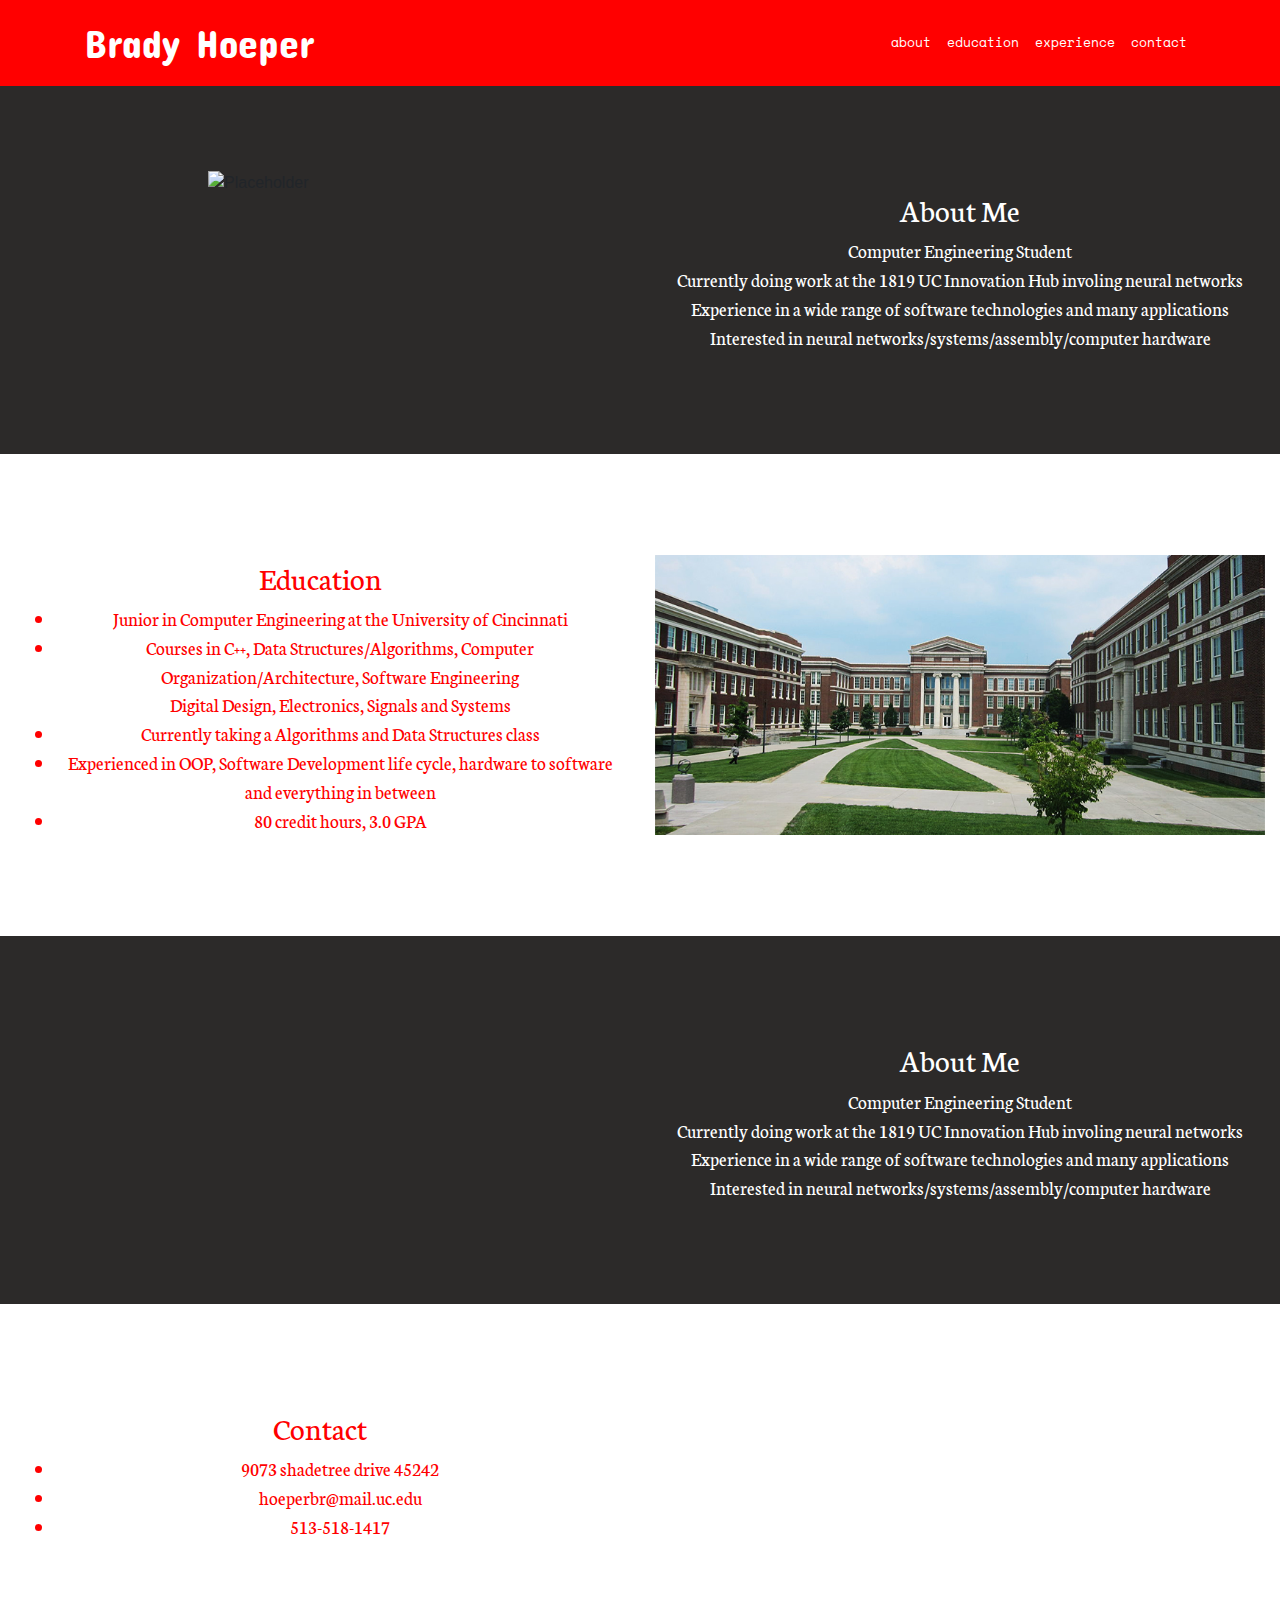
==== index.html @ bbfc3ad2 "favicon, css bg color, some text" ====
<!DOCTYPE html>
<html class="no-js">
    <head>
    	<link rel="shortcut icon" type="image/x-icon" href="favicon.ico"/>
        <meta charset="utf-8">
        <meta http-equiv="X-UA-Compatible" content="IE=edge">
        <title>Brady Hoeper</title>
        <meta name="description" content="">
        <meta name="viewport" content="width=device-width, initial-scale=1, shrink-to-fit=no">
        <link href="https://fonts.googleapis.com/css?family=Concert+One|Merienda+One|Neuton|Space+Mono" rel="stylesheet">
        <link rel="stylesheet" href="https://use.fontawesome.com/releases/v5.7.2/css/all.css" integrity="sha384-fnmOCqbTlWIlj8LyTjo7mOUStjsKC4pOpQbqyi7RrhN7udi9RwhKkMHpvLbHG9Sr" crossorigin="anonymous">
        <link rel="stylesheet" href="https://stackpath.bootstrapcdn.com/bootstrap/4.3.1/css/bootstrap.min.css" integrity="sha384-ggOyR0iXCbMQv3Xipma34MD+dH/1fQ784/j6cY/iJTQUOhcWr7x9JvoRxT2MZw1T" crossorigin="anonymous">
        <link rel="stylesheet" href="css/style.css">
    </head>
    <body>
        <!--[if lt IE 7]>
            <p class="browsehappy">You are using an <strong>outdated</strong> browser. Please <a href="#">upgrade your browser</a> to improve your experience.</p>
        <![endif]-->
        <nav class="navbar sticky-top navbar-expand-md navbar-light bg-primary">
            <div class="container">
                <a class="navbar-brand" href="#">Brady Hoeper</a>
                <button class="navbar-toggler" type="button" data-toggle="collapse" data-target="#navbarNav" aria-controls="navbarNav" aria-expanded="false" aria-label="Toggle navigation">
                <span class="navbar-toggler-icon"></span>
                </button>
                <div class="collapse navbar-collapse justify-content-end" id="navbarNav">
                <ul class="navbar-nav">
                    <li class="nav-item">
                    <a class="nav-link" href="#about">about</a>
                    </li>
                    <li class="nav-item">
                    <a class="nav-link" href="#education">education</a>
                    </li>
                    <li class="nav-item">
                    <a class="nav-link" href="#experience">experience</a>
                    </li>
                    <li class="nav-item">
                    <a class="nav-link" href="#contact">contact</a>
                    </li>
                </ul>
                </div>
            </div>
        </nav>
        <div class="container-fluid" id="about">
            <div class="row bg-black">
                <div class="d-none d-md-block col-sm-6">
                    <img class="picture" src="img/person-placeholder.png" alt="Placeholder">
                </div>
                <div class="col-sm-12 col-md-6">
                    <h2 class="about">About Me</h2>
                    <p class="about">Computer Engineering Student<br>
                    				 Currently doing work at the 1819 UC Innovation Hub involing neural networks <br>
                    				 Experience in a wide range of software technologies and many applications<br>
                    				 Interested in neural networks/systems/assembly/computer hardware
                    </p>
                </div>
            </div>
        </div>

        <div class="container-fluid" id="education">
            <div class="row bg-white align-items-center">
                <div class="col-md-6">
                    <h2 class="edu">Education</h2>
                    <ul class="edu">
                        <li>Junior in Computer Engineering at the University of Cincinnati</li>
                        <li>Courses in C++, Data Structures/Algorithms, Computer Organization/Architecture, Software Engineering<br>Digital Design, Electronics, Signals and Systems</li>
                        <li>Currently taking a Algorithms and Data Structures class</li>
                        <li>Experienced in OOP, Software Development life cycle, hardware to software and everything in between</li>
                        <li>80 credit hours, 3.0 GPA</li>
                    </ul> 
                </div>
                <div class="col-md-6">
                    <div>
                        <img class="picture1 d-block" src="img/quad.jpg" alt="Placeholder">
                    </div>
                </div>
            </div>
        </div>

        <div class="container-fluid" id="experience">
            <div class="row bg-black">
                <div class="d-none d-md-block col-sm-6">
                </div>
                <div class="col-sm-12 col-md-6">
                    <h2 class="about">About Me</h2>
                    <p class="about">Computer Engineering Student<br>
                    				 Currently doing work at the 1819 UC Innovation Hub involing neural networks <br>
                    				 Experience in a wide range of software technologies and many applications<br>
                    				 Interested in neural networks/systems/assembly/computer hardware
                    </p>
                </div>
            </div>
        </div>

        <div class="container-fluid" id="contact">
            <div class="row bg-white align-items-center">
                <div class="col-md-6">
                    <h2 class="edu">Contact</h2>
                    <ul class="edu">
                    	<li>9073 shadetree drive 45242</li>
                        <li>hoeperbr@mail.uc.edu</li>
                        <li>513-518-1417</li>
                    </ul> 
                </div>
                <div class="col-md-6">
                    <div>
                        
                    </div>
                </div>
            </div>
        </div>

        <div class="container-fluid" id="exp">
            <div class="row bg-black">

            </div>
        </div>

        <footer class="page-footer bg-primary">
            <div class="container">
                <a href="https://github.com/bradyhoeper36"><i class="fab fa-github fa-2x"></i></a>
                <a href="https://www.linkedin.com/in/brady-hoeper-599100140/"><i class="fab fa-linkedin fa-2x"></i></a>
            </div>
        </footer>
    </body>
</html>
---- css/style.css ----
a {
    color: white;
}
a:hover {
    color: #a5acaf;
}
i {
    margin: 10px;
}
.about {
    font-family: 'Neuton', serif;
    color: #ffffff;
    text-align: center;
}
p.about {
    font-size: 1.2em;
}
h2.about {
    margin-top: 20px;
    font-size: 2em;
}
.bg-primary {
    background-color: #F00!important;
}
.bg-black {
    background: #2C2A29;
}
.edu {
    font-family: 'Neuton', serif;
    color: #F00;
    text-align: center;
}
ul.edu {
    font-size: 1.2em;
}
h2.edu {
    margin-top: 20px;
    font-size: 2em;
}
.navbar-brand {
    font-family: 'Concert One', cursive;
    font-size: 2.5em;
}
.navbar-light .navbar-brand {
    color: white;
}
.navbar-light .navbar-nav .nav-link {
    font-family: 'Space Mono', monospace;
    font-size: .8em;
    color: white;
}
.navbar-light .navbar-nav .nav-link:focus, .navbar-light .navbar-nav .nav-link:hover {
    color: #a5acaf;
}
.navbar-light .navbar-brand:focus, .navbar-light .navbar-brand:hover {
    color: #a5acaf;
}
.picture {
    position: absolute;
    top: 0;
    bottom: 0;
    left: 0;
    right: 0;
    margin: auto;
    height: auto;
    width: auto;
    max-width: 35%;
    object-fit: cover;
}
.picture1 {
    top: 0;
    bottom: 0;
    left: 0;
    right: 0;
    margin: auto;
    height: auto;
    width: auto;
    max-width: 100%;
    object-fit: center;
}
.row {
    padding-top: 85px;
    padding-bottom: 85px;
}
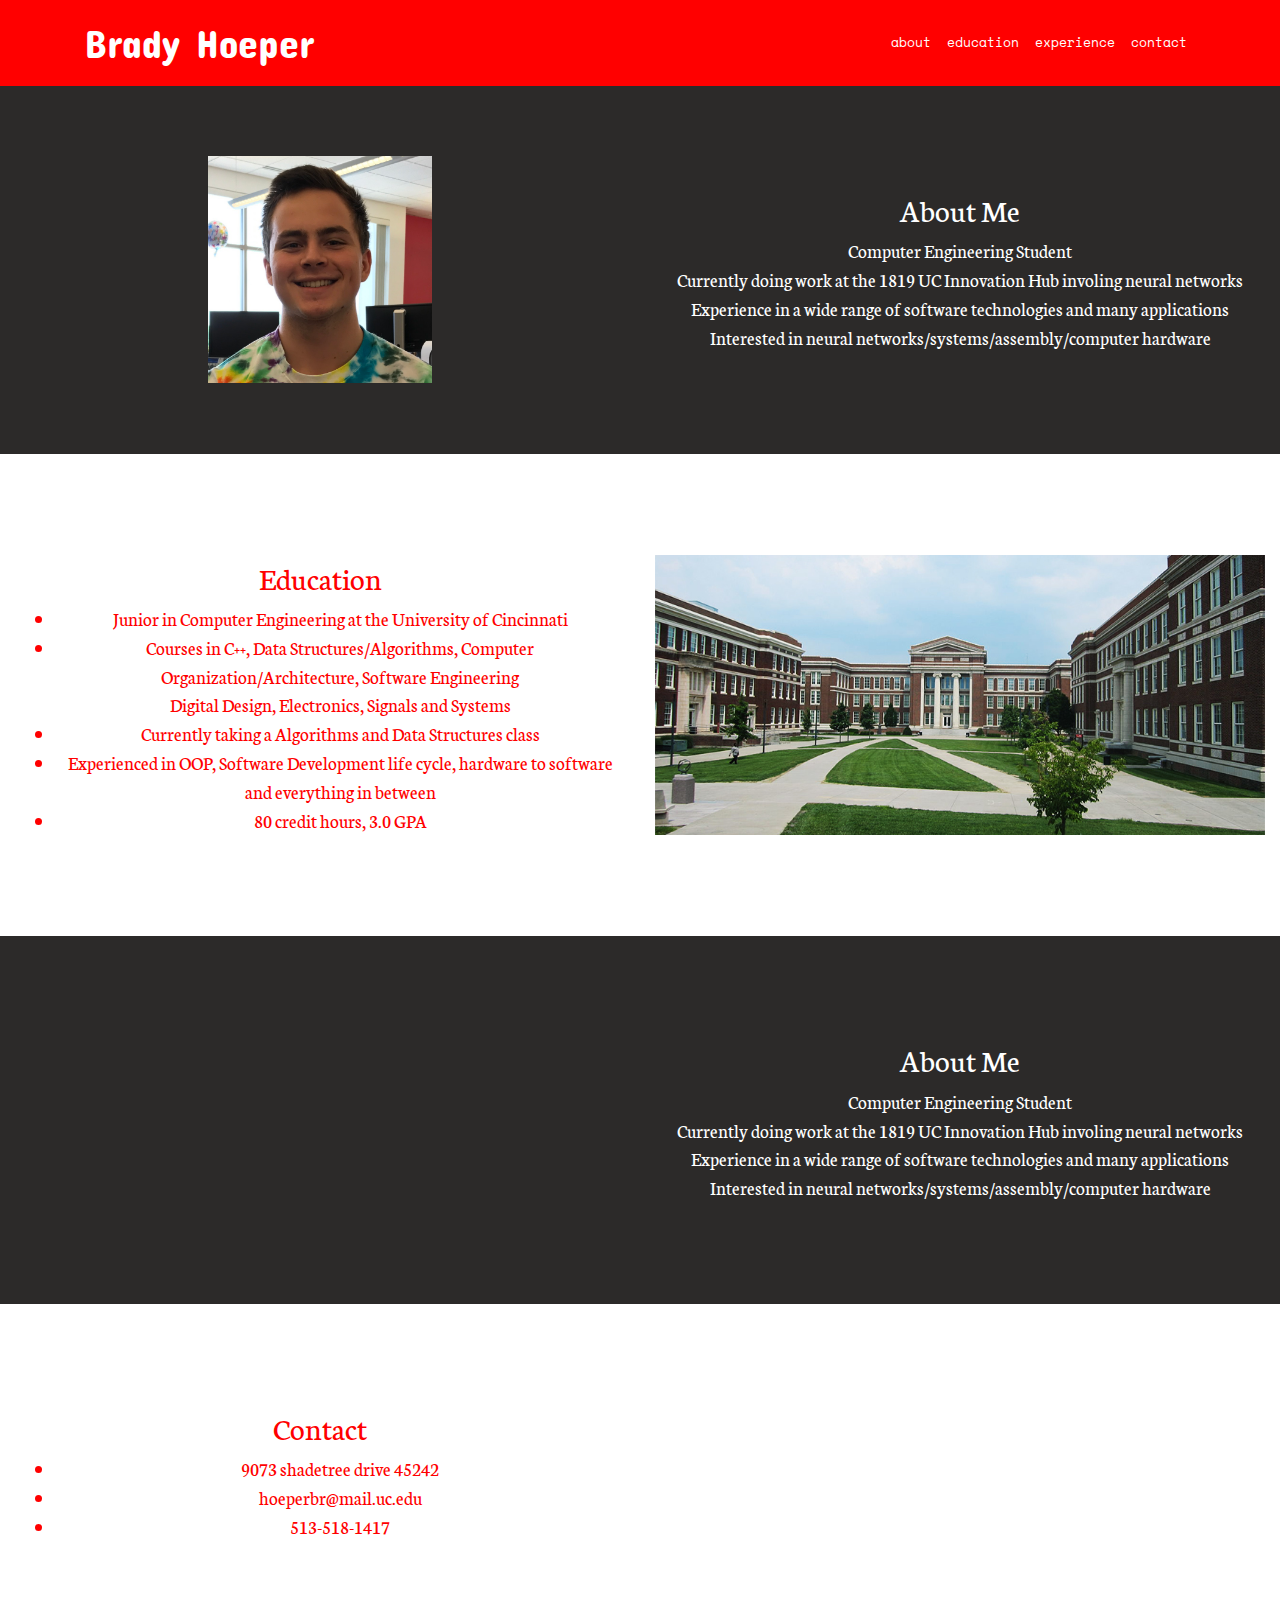
==== commit 854f703f: "pic fix" ====
--- a/index.html
+++ b/index.html
@@ -43,7 +43,7 @@
         <div class="container-fluid" id="about">
             <div class="row bg-black">
                 <div class="d-none d-md-block col-sm-6">
-                    <img class="picture" src="img/person-placeholder.png" alt="Placeholder">
+                    <img class="picture" src="img/portrait.jpg" alt="Placeholder">
                 </div>
                 <div class="col-sm-12 col-md-6">
                     <h2 class="about">About Me</h2>
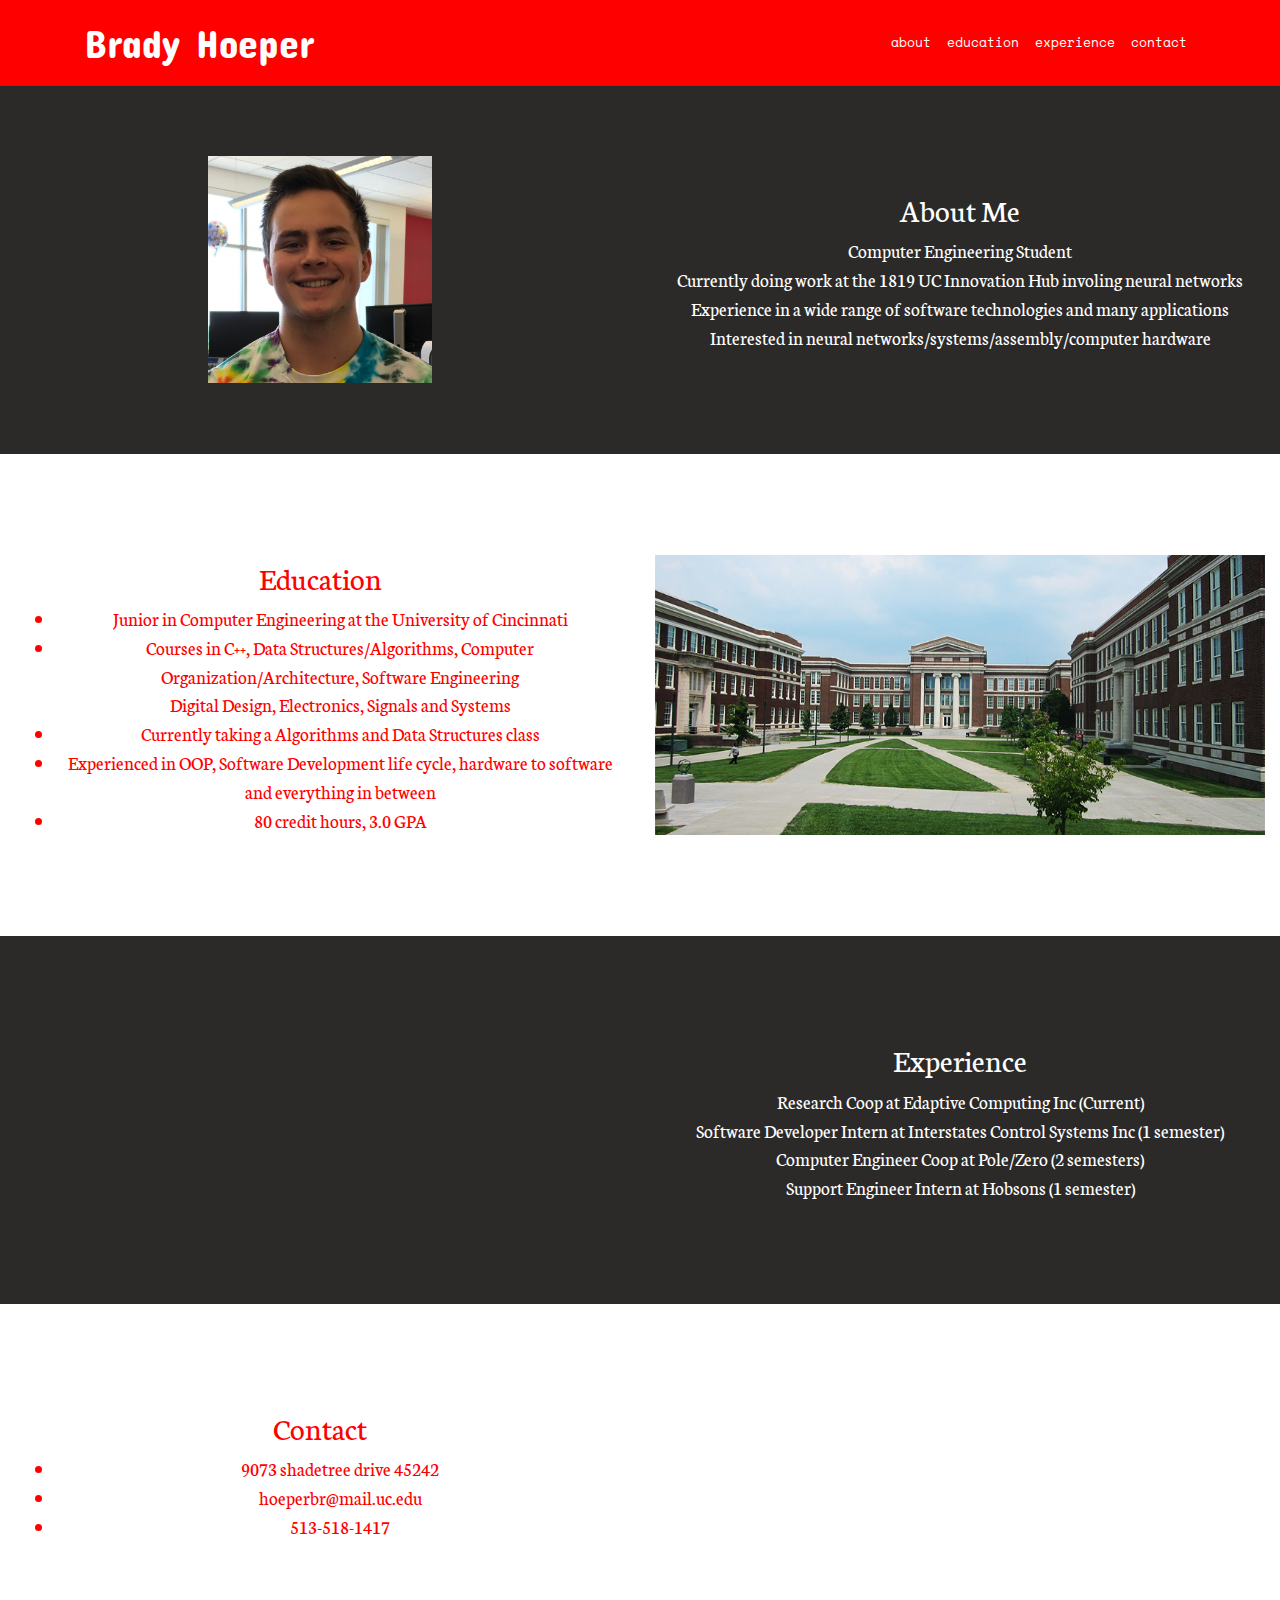
==== commit b981a427: "Updated experience portion" ====
--- a/index.html
+++ b/index.html
@@ -81,11 +81,11 @@
                 <div class="d-none d-md-block col-sm-6">
                 </div>
                 <div class="col-sm-12 col-md-6">
-                    <h2 class="about">About Me</h2>
-                    <p class="about">Computer Engineering Student<br>
-                    				 Currently doing work at the 1819 UC Innovation Hub involing neural networks <br>
-                    				 Experience in a wide range of software technologies and many applications<br>
-                    				 Interested in neural networks/systems/assembly/computer hardware
+                    <h2 class="about">Experience</h2>
+                    <p class="about">Research Coop at Edaptive Computing Inc (Current)<br>
+                                     Software Developer Intern at Interstates Control Systems Inc (1 semester)<br>
+                    				 Computer Engineer Coop at Pole/Zero (2 semesters)<br>
+                    				 Support Engineer Intern at Hobsons (1 semester)
                     </p>
                 </div>
             </div>
--- a/css/style.css
+++ b/css/style.css
@@ -24,6 +24,9 @@
 }
 .bg-black {
     background: #2C2A29;
+}
+.cointainer{
+    box-sizing: 'content-box';
 }
 .edu {
     font-family: 'Neuton', serif;
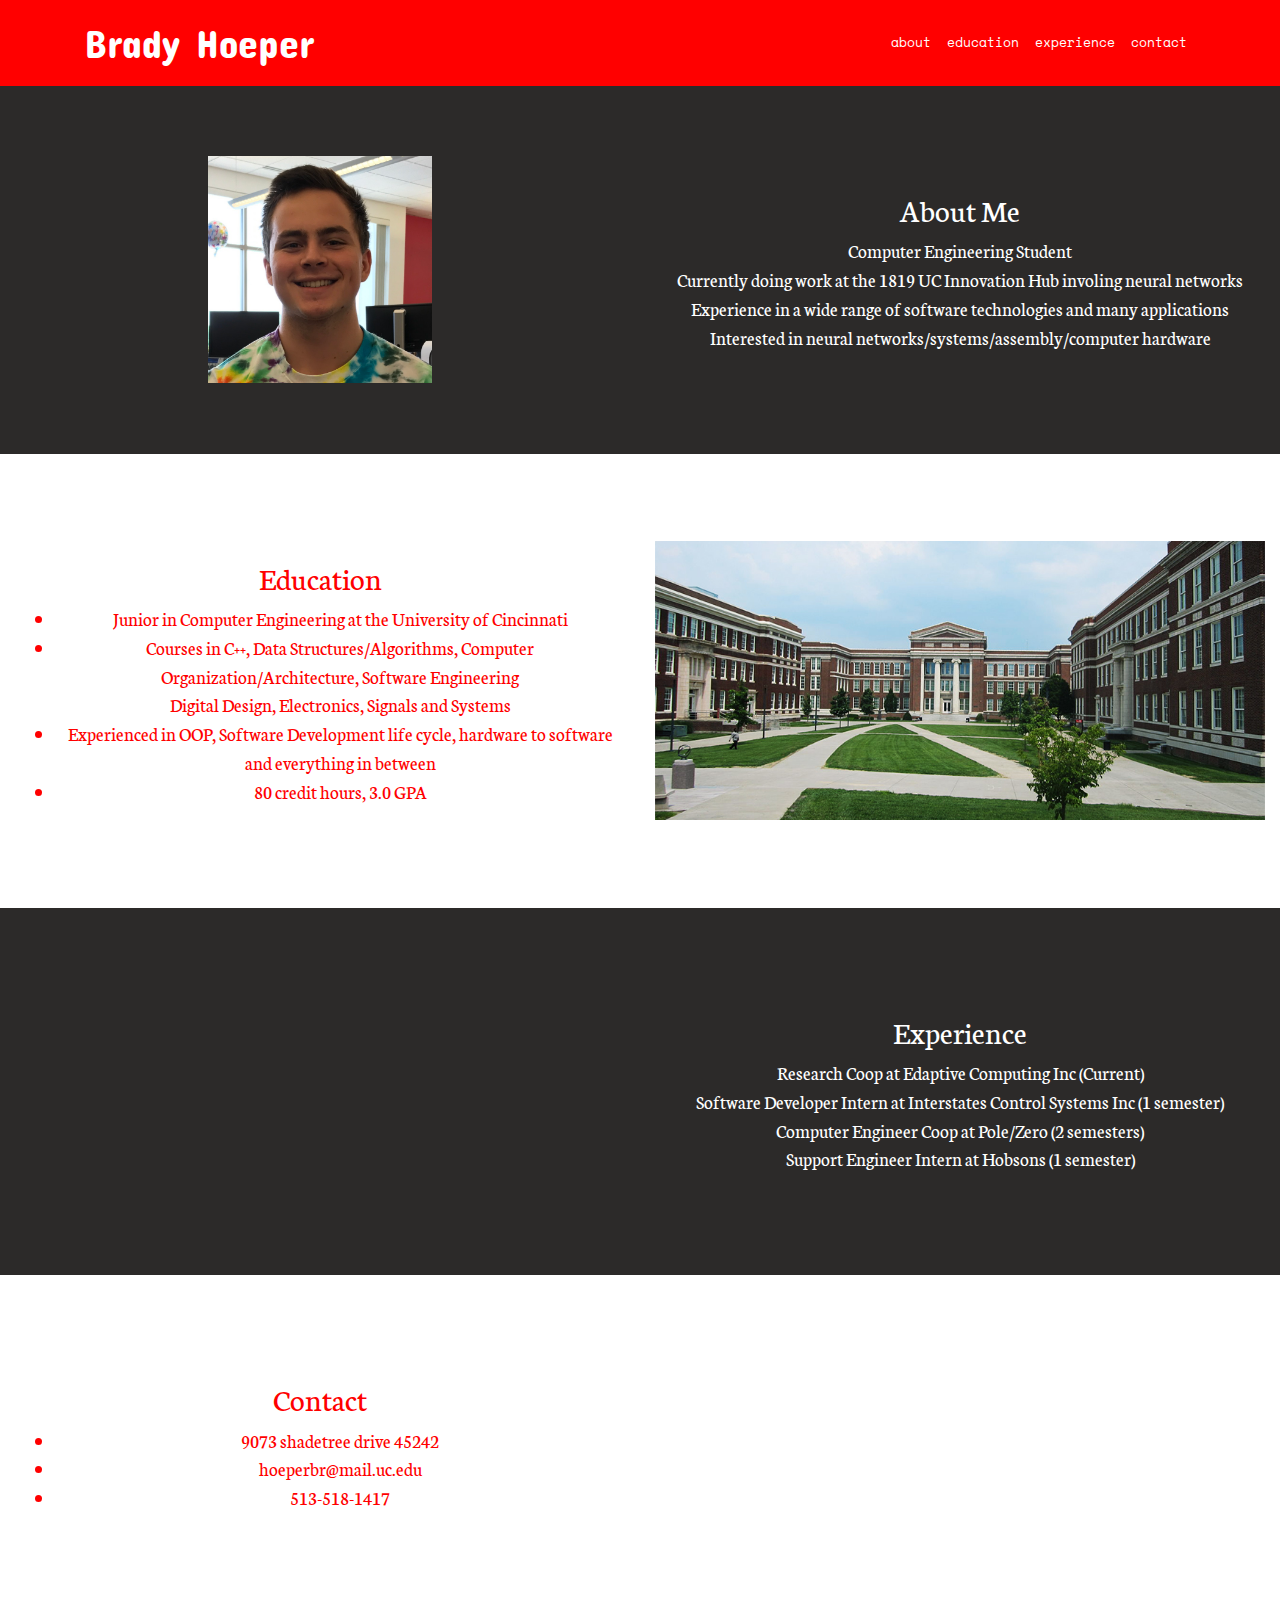
==== commit 30c95106: "removed wrong text" ====
--- a/index.html
+++ b/index.html
@@ -63,7 +63,6 @@
                     <ul class="edu">
                         <li>Junior in Computer Engineering at the University of Cincinnati</li>
                         <li>Courses in C++, Data Structures/Algorithms, Computer Organization/Architecture, Software Engineering<br>Digital Design, Electronics, Signals and Systems</li>
-                        <li>Currently taking a Algorithms and Data Structures class</li>
                         <li>Experienced in OOP, Software Development life cycle, hardware to software and everything in between</li>
                         <li>80 credit hours, 3.0 GPA</li>
                     </ul> 
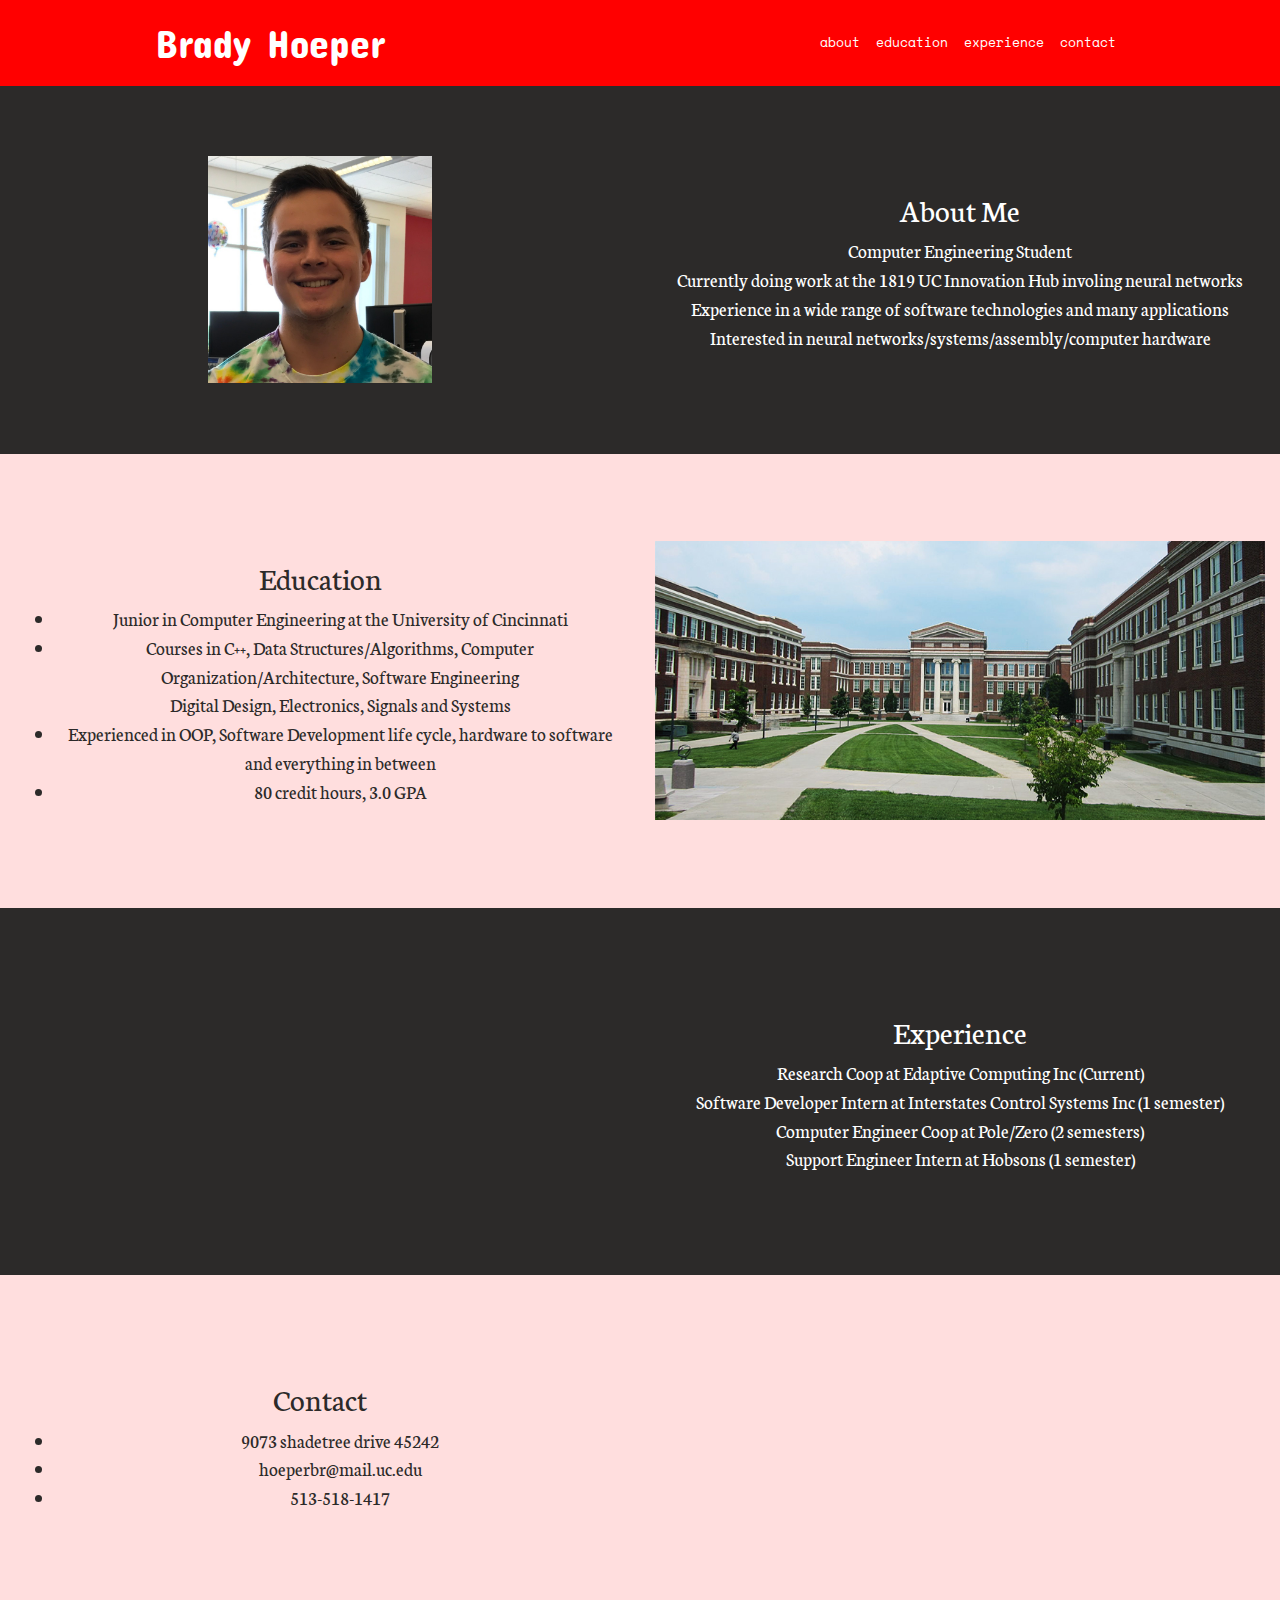
==== commit 41688b92: "nav bar and colors" ====
--- a/index.html
+++ b/index.html
@@ -13,9 +13,7 @@
         <link rel="stylesheet" href="css/style.css">
     </head>
     <body>
-        <!--[if lt IE 7]>
-            <p class="browsehappy">You are using an <strong>outdated</strong> browser. Please <a href="#">upgrade your browser</a> to improve your experience.</p>
-        <![endif]-->
+
         <nav class="navbar sticky-top navbar-expand-md navbar-light bg-primary">
             <div class="container">
                 <a class="navbar-brand" href="#">Brady Hoeper</a>
@@ -57,7 +55,7 @@
         </div>
 
         <div class="container-fluid" id="education">
-            <div class="row bg-white align-items-center">
+            <div class="row bg-light-red align-items-center">
                 <div class="col-md-6">
                     <h2 class="edu">Education</h2>
                     <ul class="edu">
@@ -91,7 +89,7 @@
         </div>
 
         <div class="container-fluid" id="contact">
-            <div class="row bg-white align-items-center">
+            <div class="row bg-light-red align-items-center">
                 <div class="col-md-6">
                     <h2 class="edu">Contact</h2>
                     <ul class="edu">
--- a/css/style.css
+++ b/css/style.css
@@ -25,12 +25,20 @@
 .bg-black {
     background: #2C2A29;
 }
-.cointainer{
-    box-sizing: 'content-box';
+
+.bg-light-red {
+    background: #FFDEDE;
 }
+
+.container {
+    margin-left: 10%;
+    margin-right: 10%;
+    max-width: none;
+}
+
 .edu {
     font-family: 'Neuton', serif;
-    color: #F00;
+    color: #2C2A29;
     text-align: center;
 }
 ul.edu {
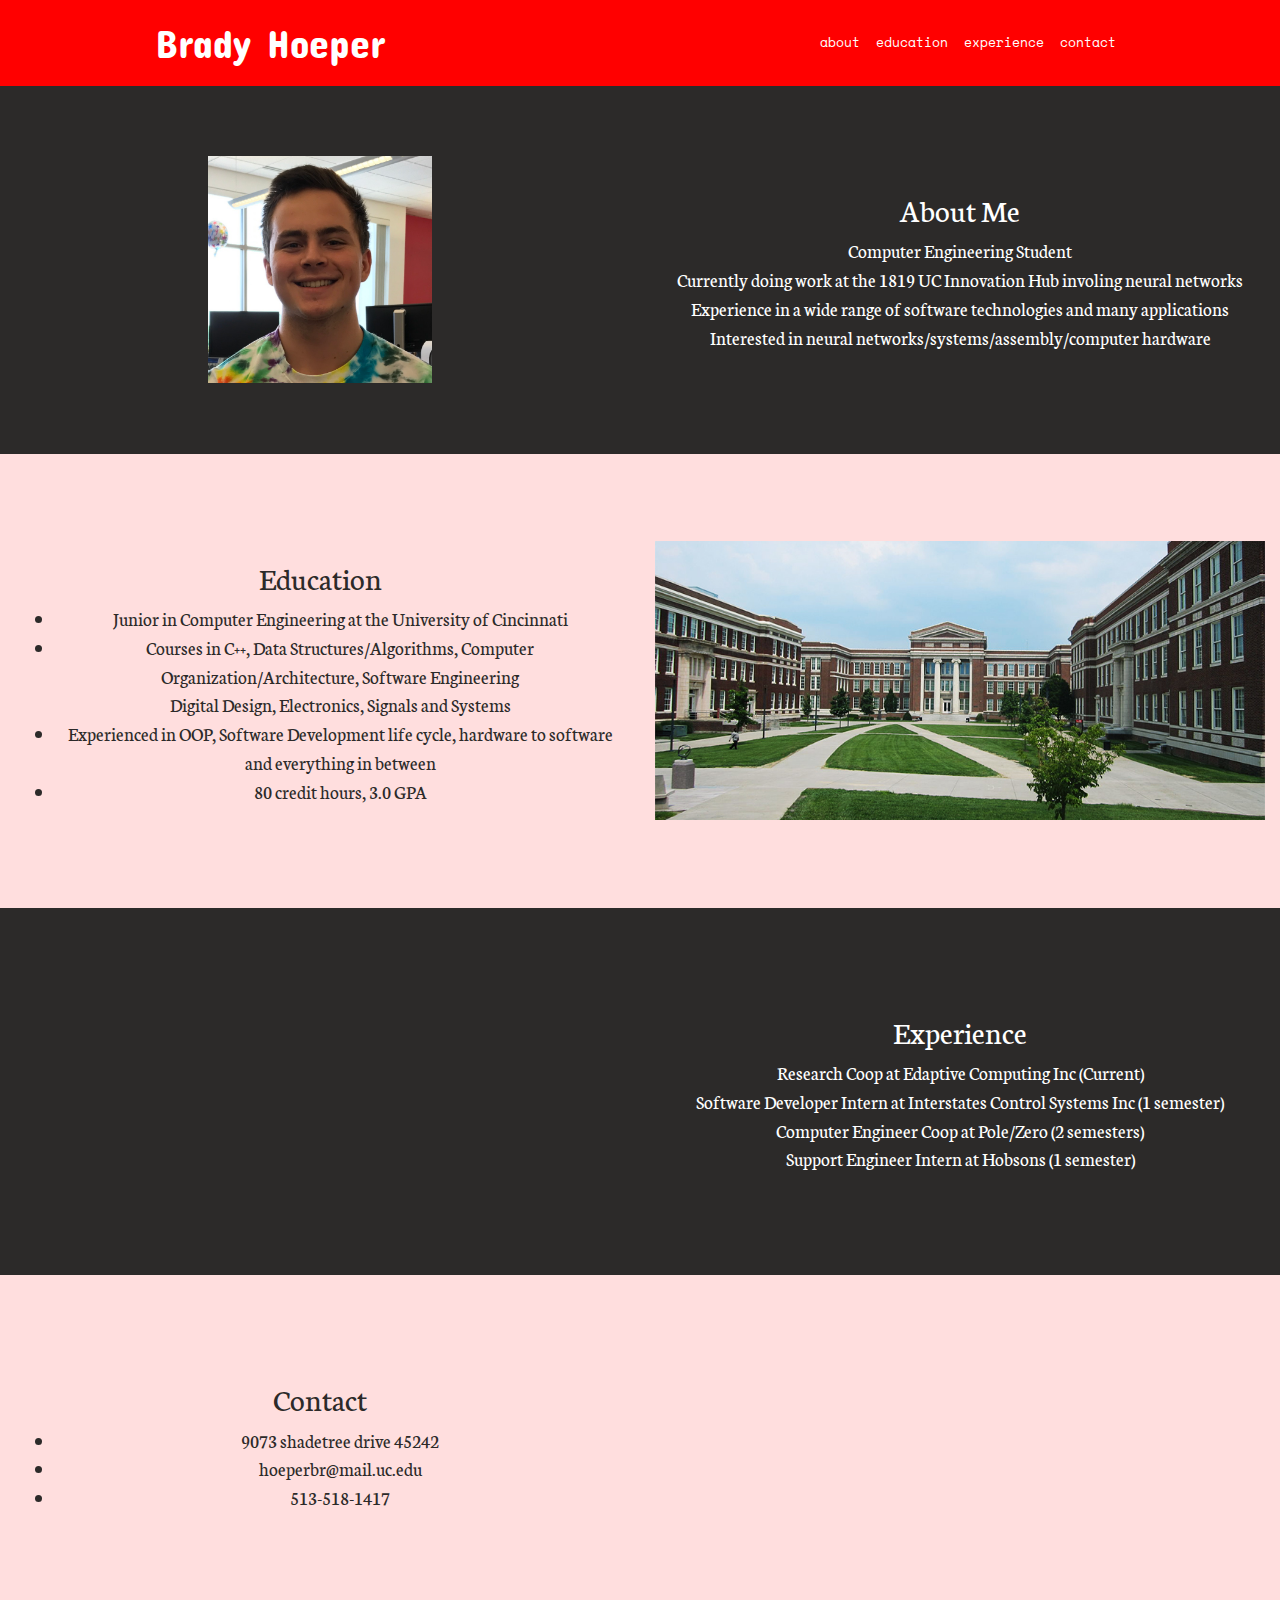
==== commit f746cda7: "removed div" ====
--- a/index.html
+++ b/index.html
@@ -105,13 +105,6 @@
                 </div>
             </div>
         </div>
-
-        <div class="container-fluid" id="exp">
-            <div class="row bg-black">
-
-            </div>
-        </div>
-
         <footer class="page-footer bg-primary">
             <div class="container">
                 <a href="https://github.com/bradyhoeper36"><i class="fab fa-github fa-2x"></i></a>
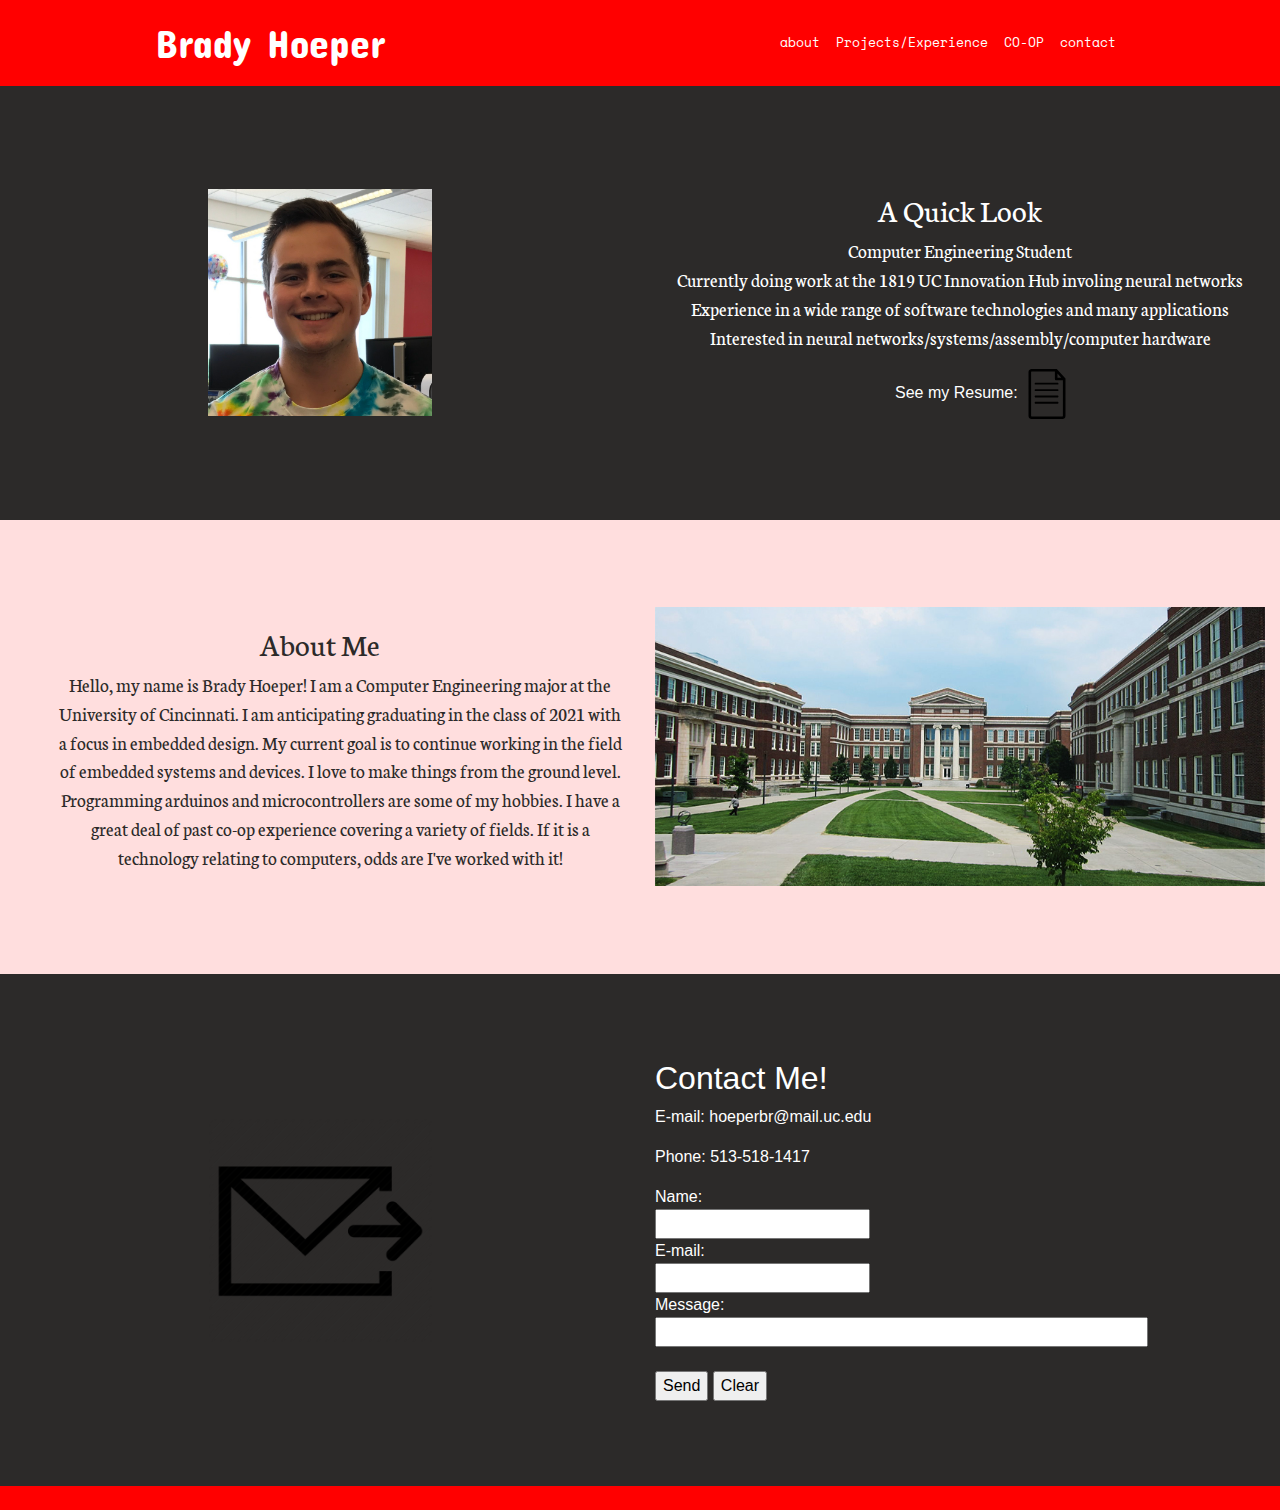
==== commit d756bf9b: "some formatting" ====
--- a/index.html
+++ b/index.html
@@ -16,23 +16,23 @@
 
         <nav class="navbar sticky-top navbar-expand-md navbar-light bg-primary">
             <div class="container">
-                <a class="navbar-brand" href="#">Brady Hoeper</a>
+                <a class="navbar-brand" href="index.html">Brady Hoeper</a>
                 <button class="navbar-toggler" type="button" data-toggle="collapse" data-target="#navbarNav" aria-controls="navbarNav" aria-expanded="false" aria-label="Toggle navigation">
                 <span class="navbar-toggler-icon"></span>
                 </button>
                 <div class="collapse navbar-collapse justify-content-end" id="navbarNav">
                 <ul class="navbar-nav">
                     <li class="nav-item">
-                    <a class="nav-link" href="#about">about</a>
+                        <a class="nav-link" href="#about">about</a>
                     </li>
                     <li class="nav-item">
-                    <a class="nav-link" href="#education">education</a>
+                        <a class="nav-link" href="projects.html">Projects/Experience</a>
                     </li>
                     <li class="nav-item">
-                    <a class="nav-link" href="#experience">experience</a>
+                        <a class="nav-link" href="coop.html">CO-OP</a>
                     </li>
                     <li class="nav-item">
-                    <a class="nav-link" href="#contact">contact</a>
+                            <a class="nav-link" href="index.html#contact">contact</a>
                     </li>
                 </ul>
                 </div>
@@ -44,11 +44,12 @@
                     <img class="picture" src="img/portrait.jpg" alt="Placeholder">
                 </div>
                 <div class="col-sm-12 col-md-6">
-                    <h2 class="about">About Me</h2>
+                    <h2 class="about">A Quick Look</h2>
                     <p class="about">Computer Engineering Student<br>
                     				 Currently doing work at the 1819 UC Innovation Hub involing neural networks <br>
                     				 Experience in a wide range of software technologies and many applications<br>
-                    				 Interested in neural networks/systems/assembly/computer hardware
+                                     Interested in neural networks/systems/assembly/computer hardware
+                                     </t><ul style="color: white; margin-left: 200px">See my Resume: <a href="pdf/Resume.pdf" target="_blank"><img src="img/document.svg" width="50", height="50"></a></ul>
                     </p>
                 </div>
             </div>
@@ -57,12 +58,13 @@
         <div class="container-fluid" id="education">
             <div class="row bg-light-red align-items-center">
                 <div class="col-md-6">
-                    <h2 class="edu">Education</h2>
+                    <h2 class="edu">About Me</h2>
                     <ul class="edu">
-                        <li>Junior in Computer Engineering at the University of Cincinnati</li>
-                        <li>Courses in C++, Data Structures/Algorithms, Computer Organization/Architecture, Software Engineering<br>Digital Design, Electronics, Signals and Systems</li>
-                        <li>Experienced in OOP, Software Development life cycle, hardware to software and everything in between</li>
-                        <li>80 credit hours, 3.0 GPA</li>
+                        Hello, my name is Brady Hoeper! I am a Computer Engineering major at the University of Cincinnati.
+                        I am anticipating graduating in the class of 2021 with a focus in embedded design.
+                        My current goal is to continue working in the field of embedded systems and devices.
+                        I love to make things from the ground level. Programming arduinos and microcontrollers are some of my hobbies.
+                        I have a great deal of past co-op experience covering a variety of fields. If it is a technology relating to computers, odds are I've worked with it!
                     </ul> 
                 </div>
                 <div class="col-md-6">
@@ -73,38 +75,29 @@
             </div>
         </div>
 
-        <div class="container-fluid" id="experience">
+        <div class="container-fluid" id="contact">
             <div class="row bg-black">
-                <div class="d-none d-md-block col-sm-6">
-                </div>
-                <div class="col-sm-12 col-md-6">
-                    <h2 class="about">Experience</h2>
-                    <p class="about">Research Coop at Edaptive Computing Inc (Current)<br>
-                                     Software Developer Intern at Interstates Control Systems Inc (1 semester)<br>
-                    				 Computer Engineer Coop at Pole/Zero (2 semesters)<br>
-                    				 Support Engineer Intern at Hobsons (1 semester)
-                    </p>
+                    <div class="d-none d-md-block col-sm-6">
+                        <img class="picture" src="img/mail.png" alt="Placeholder">
+                    </div>
+                <div class="col-md-6">
+                    <h2 style="color: white">Contact Me!</h2>
+                    <p style="color: white">E-mail: hoeperbr@mail.uc.edu</p>
+                    <p style="color: white">Phone: 513-518-1417</p>
+                    <form action="mailto:hoeperbr@mail.uc.edu" method="POST" enctype="text/plain" style="color: white">
+                    Name:<br>
+                    <input type="text" name="name"><br>
+                    E-mail:<br>
+                    <input type="text" name="mail"><br>
+                    Message:<br>
+                    <input type="text" name="comment" size="50" style="color: black"><br><br>
+                    <input type="submit" value="Send">
+                    <input type="reset" value="Clear"><br>
+                </form>
                 </div>
             </div>
         </div>
 
-        <div class="container-fluid" id="contact">
-            <div class="row bg-light-red align-items-center">
-                <div class="col-md-6">
-                    <h2 class="edu">Contact</h2>
-                    <ul class="edu">
-                    	<li>9073 shadetree drive 45242</li>
-                        <li>hoeperbr@mail.uc.edu</li>
-                        <li>513-518-1417</li>
-                    </ul> 
-                </div>
-                <div class="col-md-6">
-                    <div>
-                        
-                    </div>
-                </div>
-            </div>
-        </div>
         <footer class="page-footer bg-primary">
             <div class="container">
                 <a href="https://github.com/bradyhoeper36"><i class="fab fa-github fa-2x"></i></a>
--- a/css/style.css
+++ b/css/style.css
@@ -24,6 +24,17 @@
 }
 .bg-black {
     background: #2C2A29;
+}
+
+.text-color-white {
+    color: #ffffff;
+}
+
+.ul { 
+    color: white;
+}
+.text-color-black {
+    color: black;
 }
 
 .bg-light-red {
